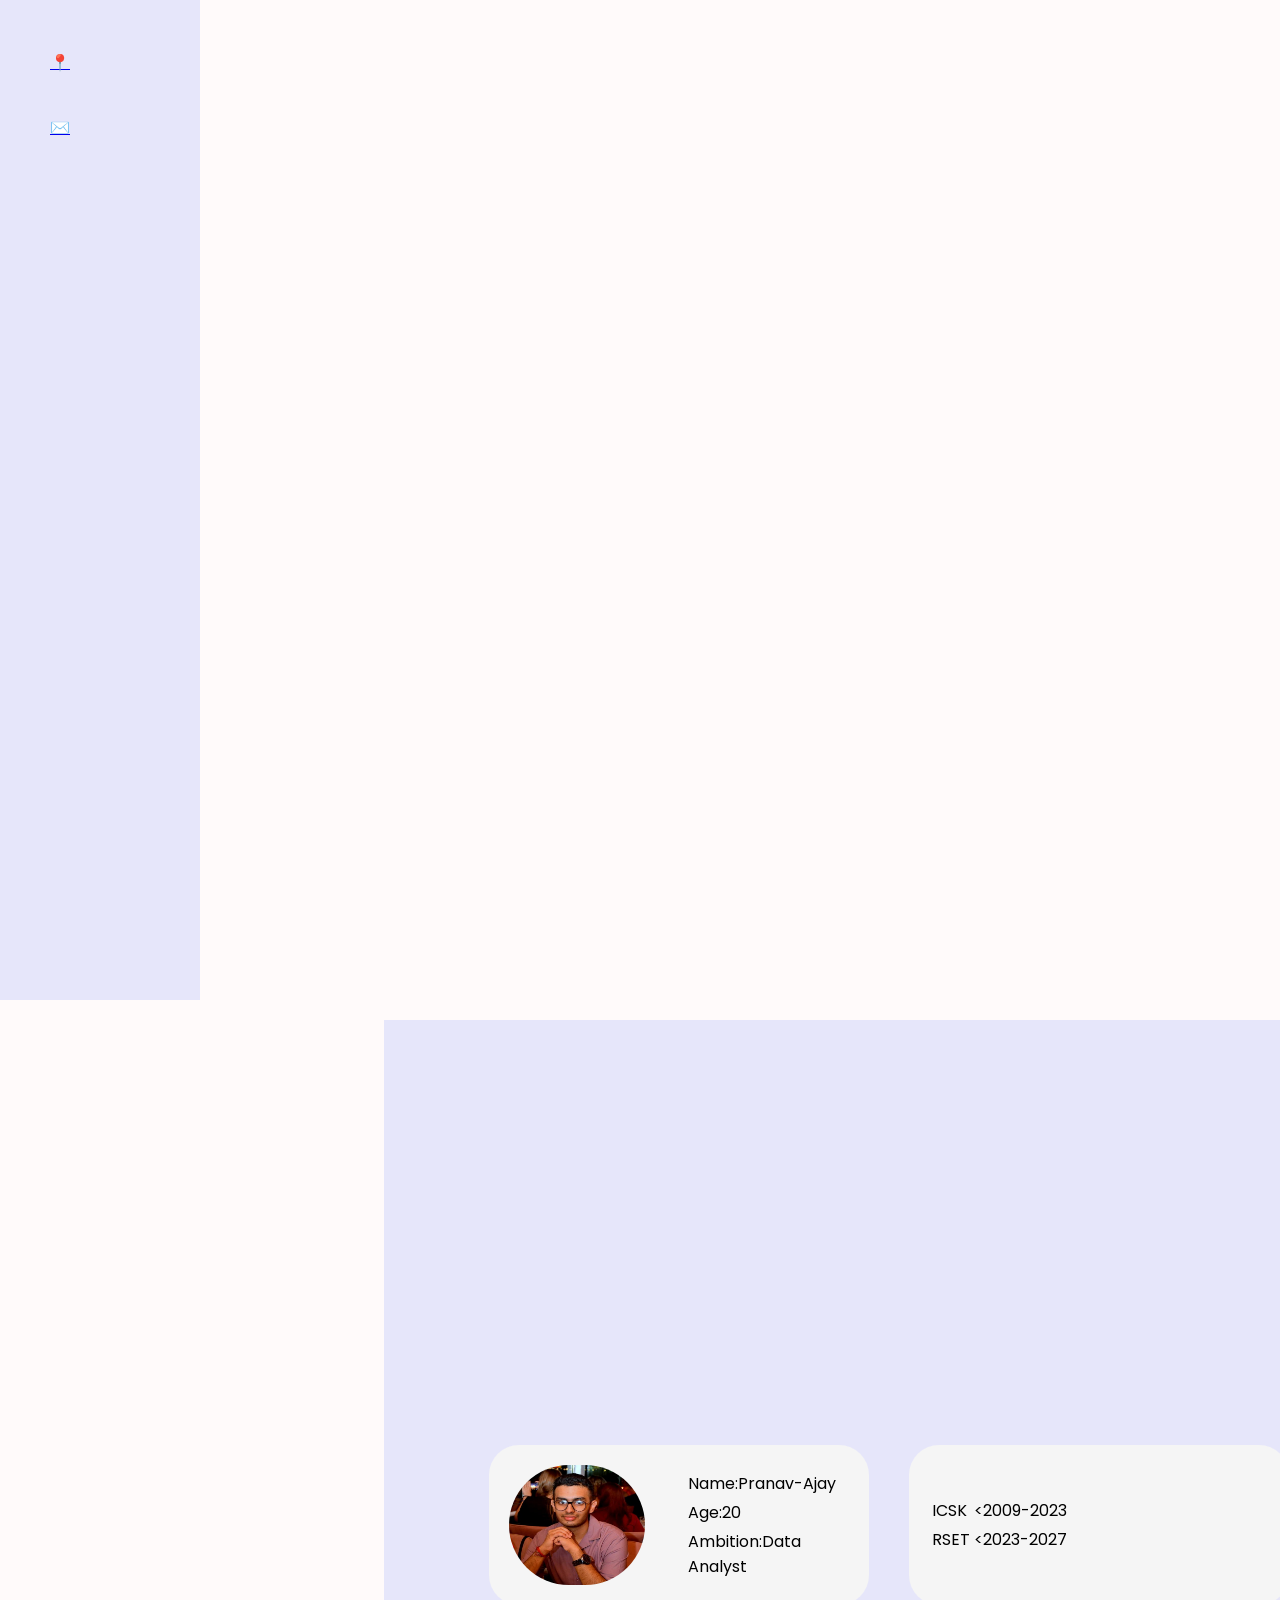
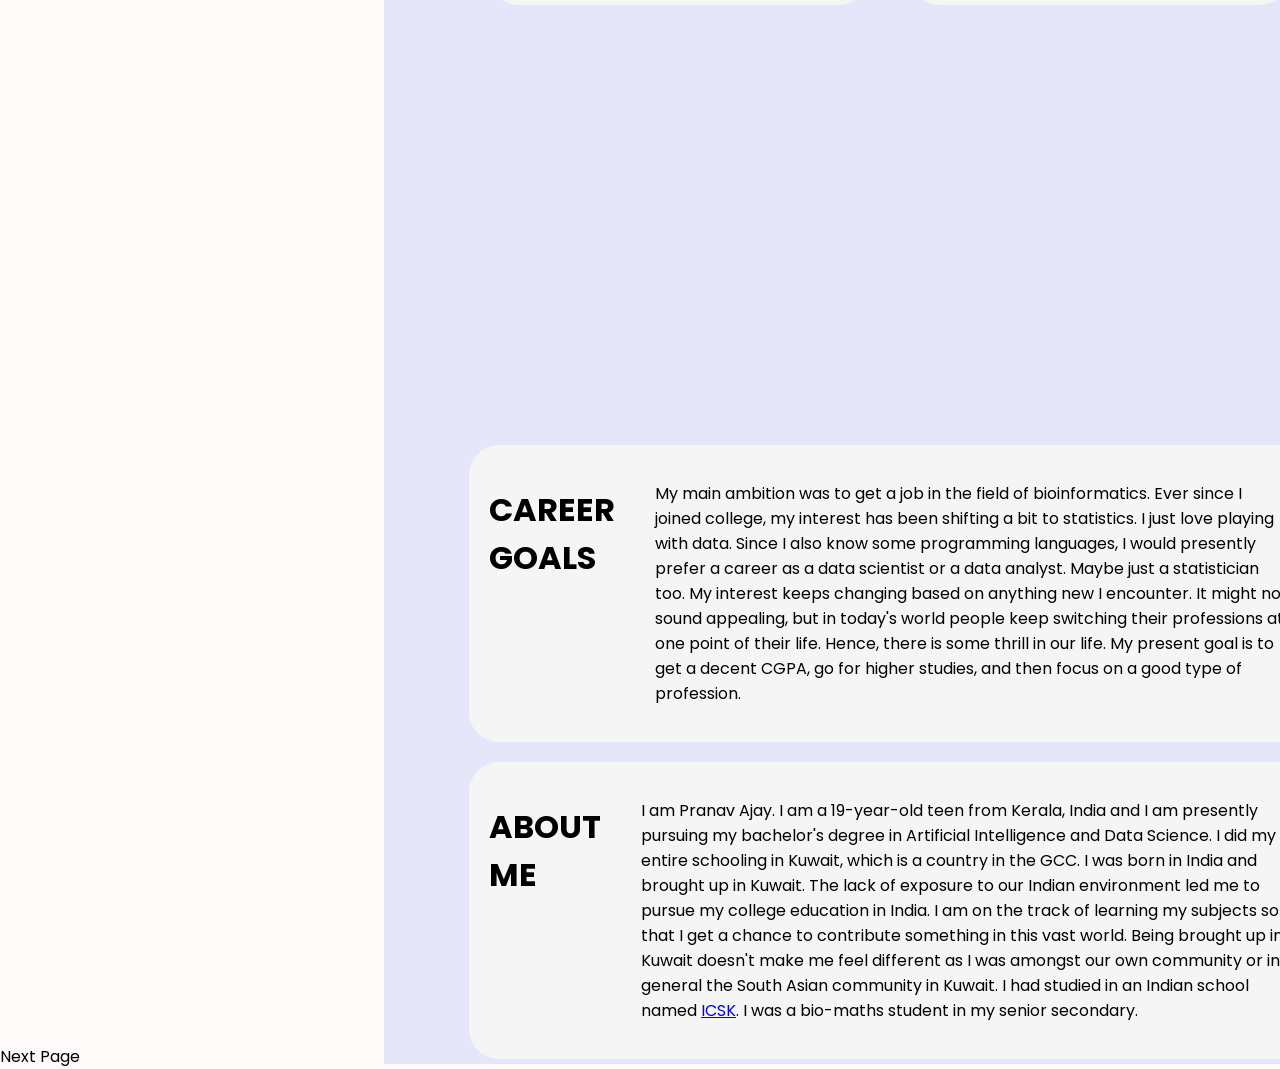
==== index.html @ d14c3942 "Update index.html" ====
<html>
  <head><title>DASHBOARD</title>
  <link
href="https://fonts.googleapis.com/css2?family=Poppins&display=swap"
rel="stylesheet">
  <link rel="stylesheet" href="styles.css">
  </head>
  <body>
    <div>
    <a href="https://share.google/LlhhssQ0oXfsB7yDn">📍</a>    
    <a href="https://mail.google.com/mail/u/0/#inbox">✉️</a>
    </div>
    <div class="king">
    <div class="master">
    <div class="a">
    <img src="me.jpg">
    <table>
    <tr><td>Name:Pranav-Ajay</td></tr>
    <tr><td>Age:20</td></tr>
    <tr><td>Ambition:Data Analyst</td></tr>
    </table>
    </div>
    <div class="d">
    <table>
      <tr><td>ICSK</td><td><2009-2023</td></tr>
      <tr><td>RSET</td><td><2023-2027</td></tr>
    </table>
    </div>
</div>
    <div class="c">
    <h1>CAREER GOALS</h1>
<p>     
My main ambition was to get a job in the field of bioinformatics. Ever since I joined college, my interest has been shifting a bit to statistics. I just love playing with data. Since I also know some programming languages, I would presently prefer a career as a data scientist or a data analyst. Maybe just a statistician too. My interest keeps changing based on anything new I encounter. It might not sound appealing, but in today's world people keep switching their professions at one point of their life. Hence, there is some thrill in our life. My present goal is to get a decent CGPA, go for higher studies, and then focus on a good type of profession. </p>
</div>
<div class="b">
    <h1>ABOUT ME</h1> 
    <p> I am Pranav Ajay. I am a 19-year-old teen from Kerala, India and I am presently pursuing my bachelor's degree in Artificial Intelligence and Data Science. I did my entire schooling in Kuwait, which is a country in the GCC. I was born in India and brought up in Kuwait. The lack of exposure to our Indian environment led me to pursue my college education in India. I am on the track of learning my subjects so that I get a chance to contribute something in this vast world. Being brought up in Kuwait doesn't make me feel different as I was amongst our own community or in general the South Asian community in Kuwait. I had studied in an Indian school named <a href="https://en.wikipedia-on-ipfs.org/wiki/Indian_Community_School" target="_blank">ICSK</a>. I was a bio-maths student in my senior secondary. </p>
  </div>
</div>
  
  <footer><a>Next Page</a></footer>
  
   
   </body>
</html>
---- styles.css ----
body{
  font-family:Poppins,sans-serif;
  background-color:#FFFAFA;
  displau:flex;
  flex-direction:row;
  margin:0;}

div{
  gap:40px;
  display:flex;
  flex-direction:column;
  align-items:flex-start;

  width:100px;
  min-height:100vh;

  padding:50px;
  background-color:#E6E6FA;
}

div.king{
  position:relative;
  left:30%;
  top:20px;
  display:flex;
  flex-direction:column;
  align-items:center;
  gap:20px;

  width:80%;
  max-width:1000px;

  padding:5px;
}

div.master{
  display:flex;
  flex-direction:row;
  align-items:center;

  width:80%;
  max-width:1000px;
}

div.d{
    flex:1;

  min-height:120px;

  display:flex;
  align-items:center;
  flex-direction:row;

  padding:20px;

  background-color:#F5F5F5;
  border-radius:30px;}

div.a{
  flex:1;

  min-height:120px;

  display:flex;
  align-items:center;
  flex-direction:row;

  padding:20px;

  background-color:#F5F5F5;
  border-radius:30px;
}

div.b{
    flex:1;

  min-height:120px;
  width:80%;
  display:flex;
  flex-direction:row;
  justify-content:center;

  padding:20px;

  background-color:#F5F5F5;
  border-radius:30px;
}

div.c{
  flex:1;

  min-height:120px;
  width:80%;
  display:flex;
  flex-direction:row;
  justify-content:center;

  padding:20px;

  background-color:#F5F5F5;
  border-radius:30px;
}
img{
  border-radius:70px;
  height:120px;
  max-height:300px;
  width:150px;
  max-width:350px;}

footer{
  align-items:center;
  justify-content:center;
  displey:flex;
}
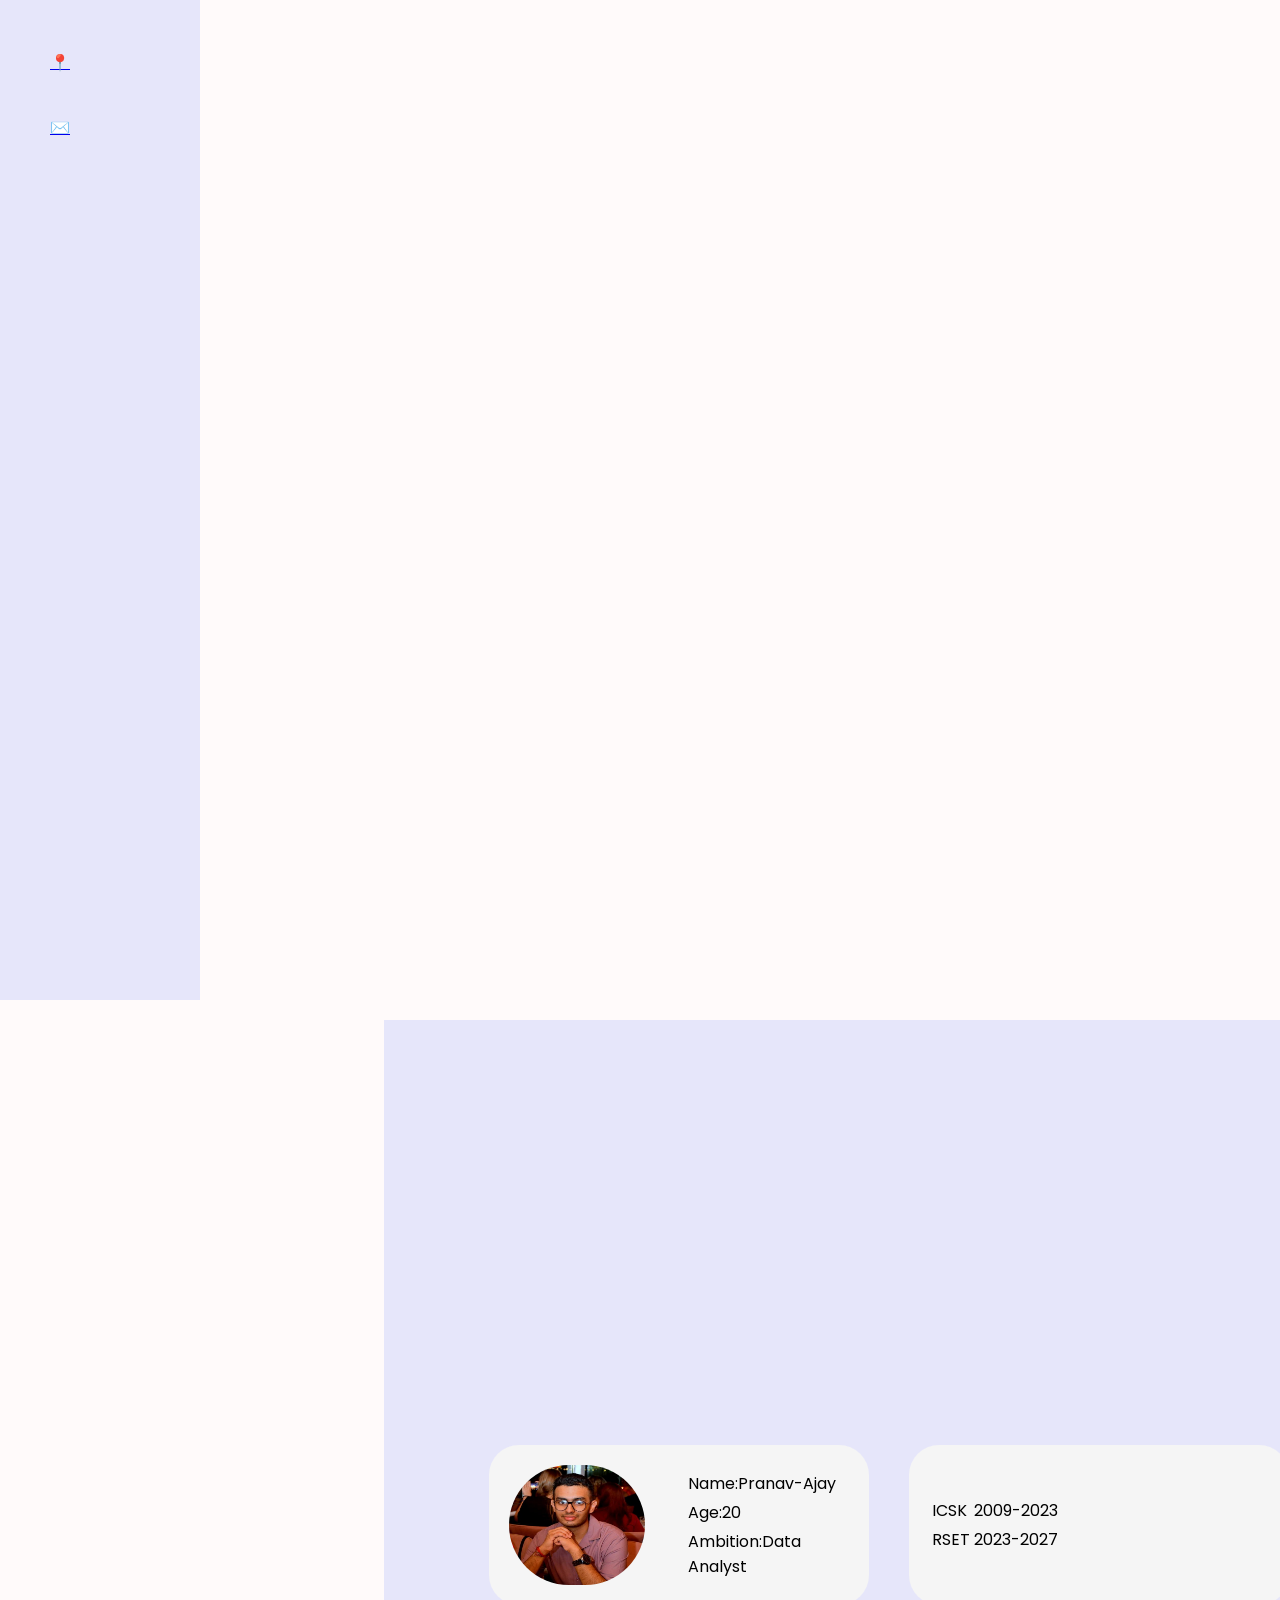
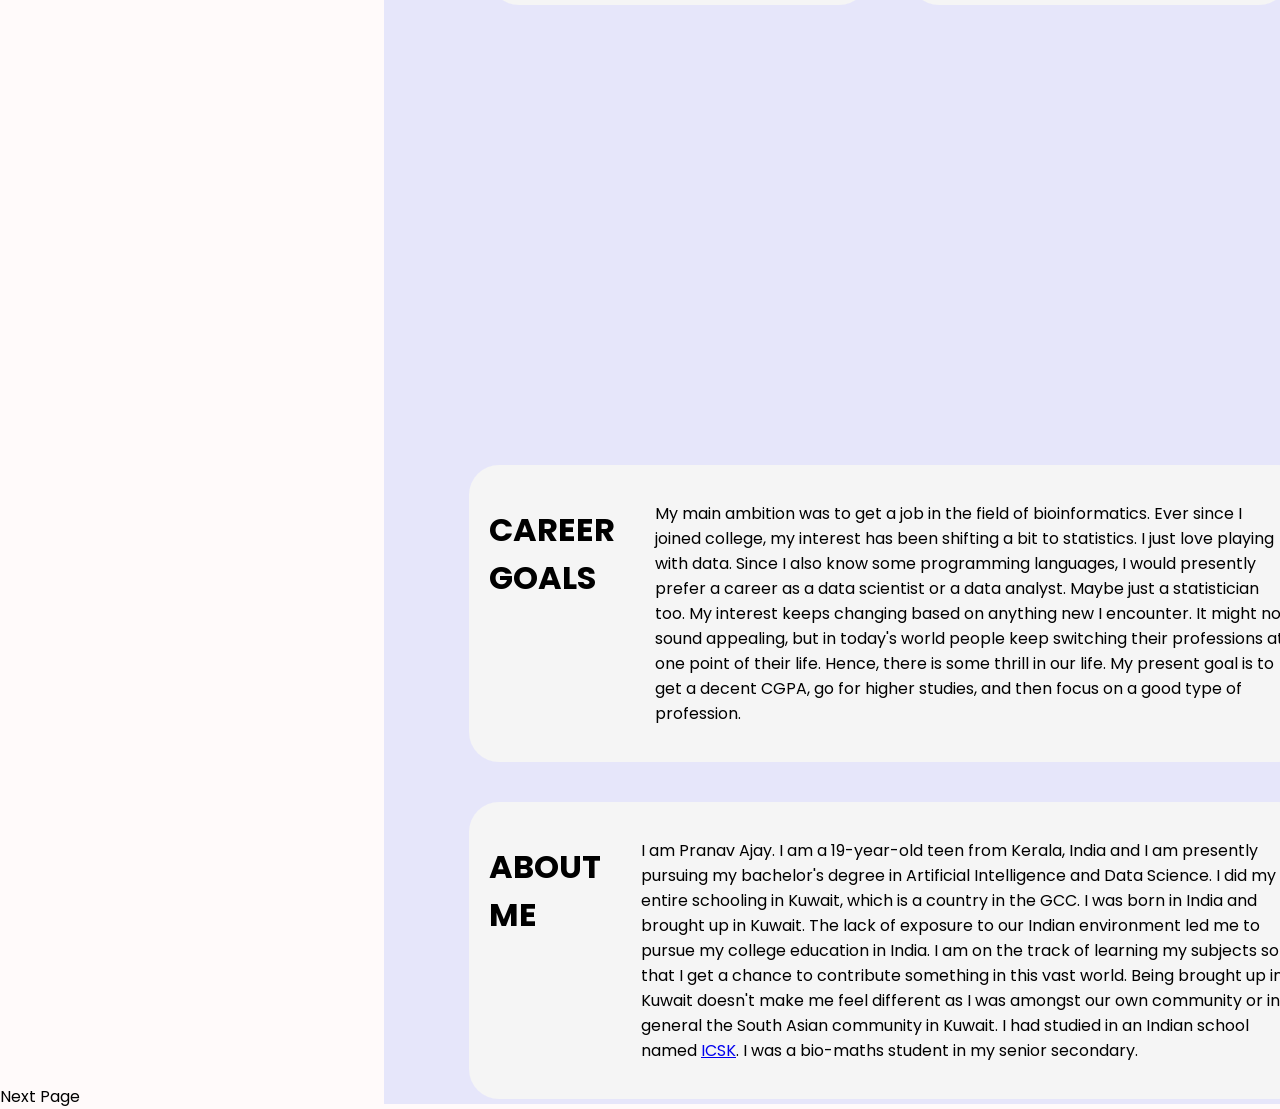
==== commit 5dd0446a: "Update index.html" ====
--- a/index.html
+++ b/index.html
@@ -22,8 +22,8 @@
     </div>
     <div class="d">
     <table>
-      <tr><td>ICSK</td><td><2009-2023</td></tr>
-      <tr><td>RSET</td><td><2023-2027</td></tr>
+      <tr><td>ICSK</td><td>2009-2023</td></tr>
+      <tr><td>RSET</td><td>2023-2027</td></tr>
     </table>
     </div>
 </div>
--- a/styles.css
+++ b/styles.css
@@ -18,14 +18,13 @@
   background-color:#E6E6FA;
 }
 
-div.king{
+.king{
   position:relative;
   left:30%;
   top:20px;
   display:flex;
   flex-direction:column;
   align-items:center;
-  gap:20px;
 
   width:80%;
   max-width:1000px;
@@ -33,7 +32,7 @@
   padding:5px;
 }
 
-div.master{
+.master{
   display:flex;
   flex-direction:row;
   align-items:center;
@@ -42,7 +41,7 @@
   max-width:1000px;
 }
 
-div.d{
+.d{
     flex:1;
 
   min-height:120px;
@@ -56,7 +55,7 @@
   background-color:#F5F5F5;
   border-radius:30px;}
 
-div.a{
+.a{
   flex:1;
 
   min-height:120px;
@@ -71,7 +70,7 @@
   border-radius:30px;
 }
 
-div.b{
+.b{
     flex:1;
 
   min-height:120px;
@@ -86,7 +85,7 @@
   border-radius:30px;
 }
 
-div.c{
+.c{
   flex:1;
 
   min-height:120px;
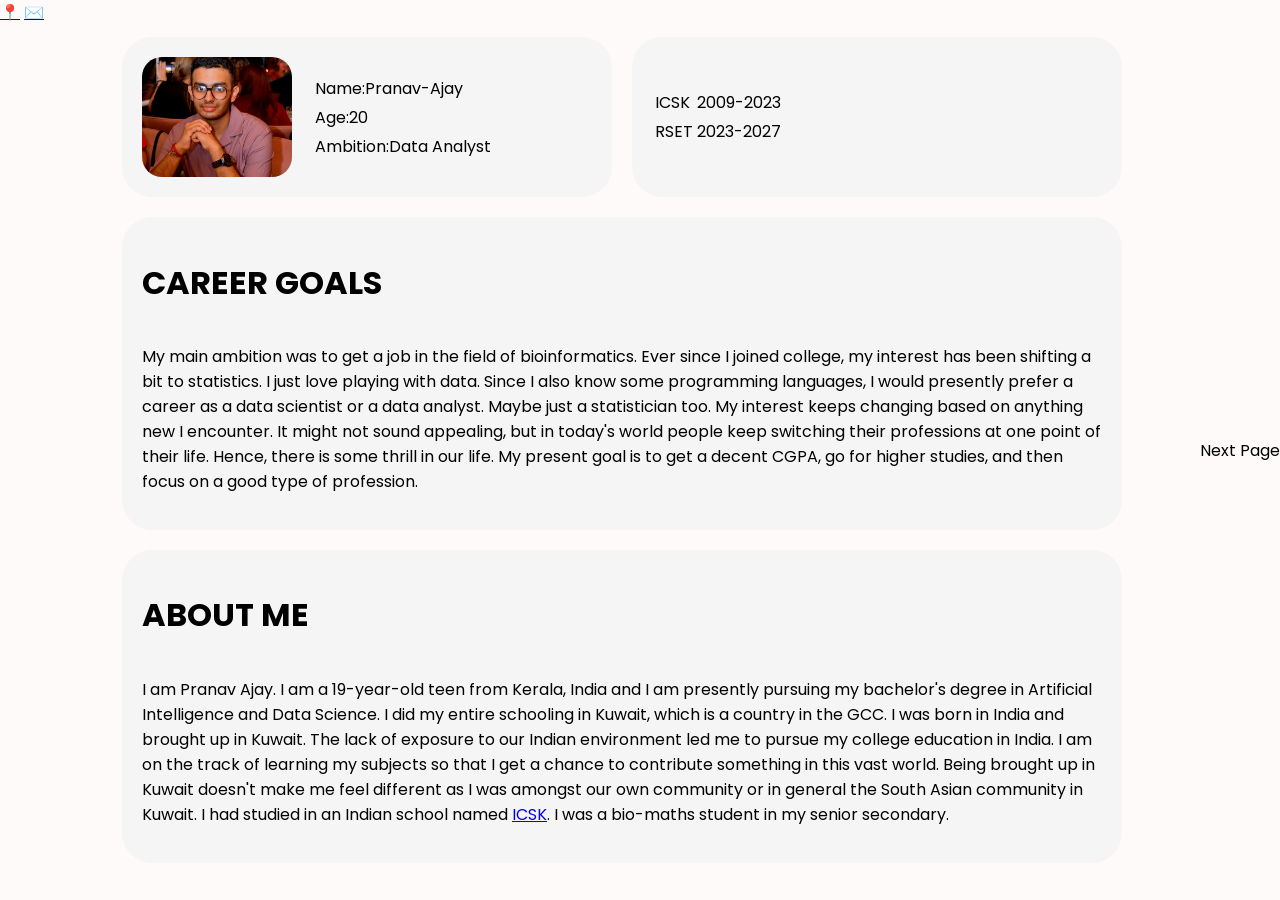
==== commit 4fa2e2cc: "Update index.html" ====
--- a/index.html
+++ b/index.html
@@ -6,7 +6,7 @@
   <link rel="stylesheet" href="styles.css">
   </head>
   <body>
-    <div>
+    <div class="side">
     <a href="https://share.google/LlhhssQ0oXfsB7yDn">📍</a>    
     <a href="https://mail.google.com/mail/u/0/#inbox">✉️</a>
     </div>
--- a/styles.css
+++ b/styles.css
@@ -1,35 +1,27 @@
 body{
   font-family:Poppins,sans-serif;
   background-color:#FFFAFA;
-  displau:flex;
+
+  display:flex;
   flex-direction:row;
-  margin:0;}
 
-div{
-  gap:40px;
-  display:flex;
-  flex-direction:column;
-  align-items:flex-start;
-
-  width:100px;
-  min-height:100vh;
-
-  padding:50px;
-  background-color:#E6E6FA;
+  margin:0;
 }
 
 .king{
   position:relative;
-  left:30%;
-  top:20px;
+
   display:flex;
   flex-direction:column;
   align-items:center;
 
+  gap:20px;
+
   width:80%;
   max-width:1000px;
 
-  padding:5px;
+  margin:auto;
+  padding:20px;
 }
 
 .master{
@@ -37,32 +29,21 @@
   flex-direction:row;
   align-items:center;
 
-  width:80%;
-  max-width:1000px;
+  gap:20px;
+
+  width:100%;
 }
 
-.d{
-    flex:1;
-
-  min-height:120px;
-
-  display:flex;
-  align-items:center;
-  flex-direction:row;
-
-  padding:20px;
-
-  background-color:#F5F5F5;
-  border-radius:30px;}
-
-.a{
+.a,.d{
   flex:1;
 
   min-height:120px;
 
   display:flex;
+  flex-direction:row;
   align-items:center;
-  flex-direction:row;
+
+  gap:20px;
 
   padding:20px;
 
@@ -70,14 +51,13 @@
   border-radius:30px;
 }
 
-.b{
-    flex:1;
+.b,.c{
+  flex:1;
 
   min-height:120px;
-  width:80%;
+
   display:flex;
-  flex-direction:row;
-  justify-content:center;
+  flex-direction:column;
 
   padding:20px;
 
@@ -85,29 +65,16 @@
   border-radius:30px;
 }
 
-.c{
-  flex:1;
+img{
+  width:150px;
+  height:120px;
 
-  min-height:120px;
-  width:80%;
-  display:flex;
-  flex-direction:row;
-  justify-content:center;
-
-  padding:20px;
-
-  background-color:#F5F5F5;
-  border-radius:30px;
+  border-radius:20px;
+  object-fit:cover;
 }
-img{
-  border-radius:70px;
-  height:120px;
-  max-height:300px;
-  width:150px;
-  max-width:350px;}
 
 footer{
+  display:flex;
+  justify-content:center;
   align-items:center;
-  justify-content:center;
-  displey:flex;
 }
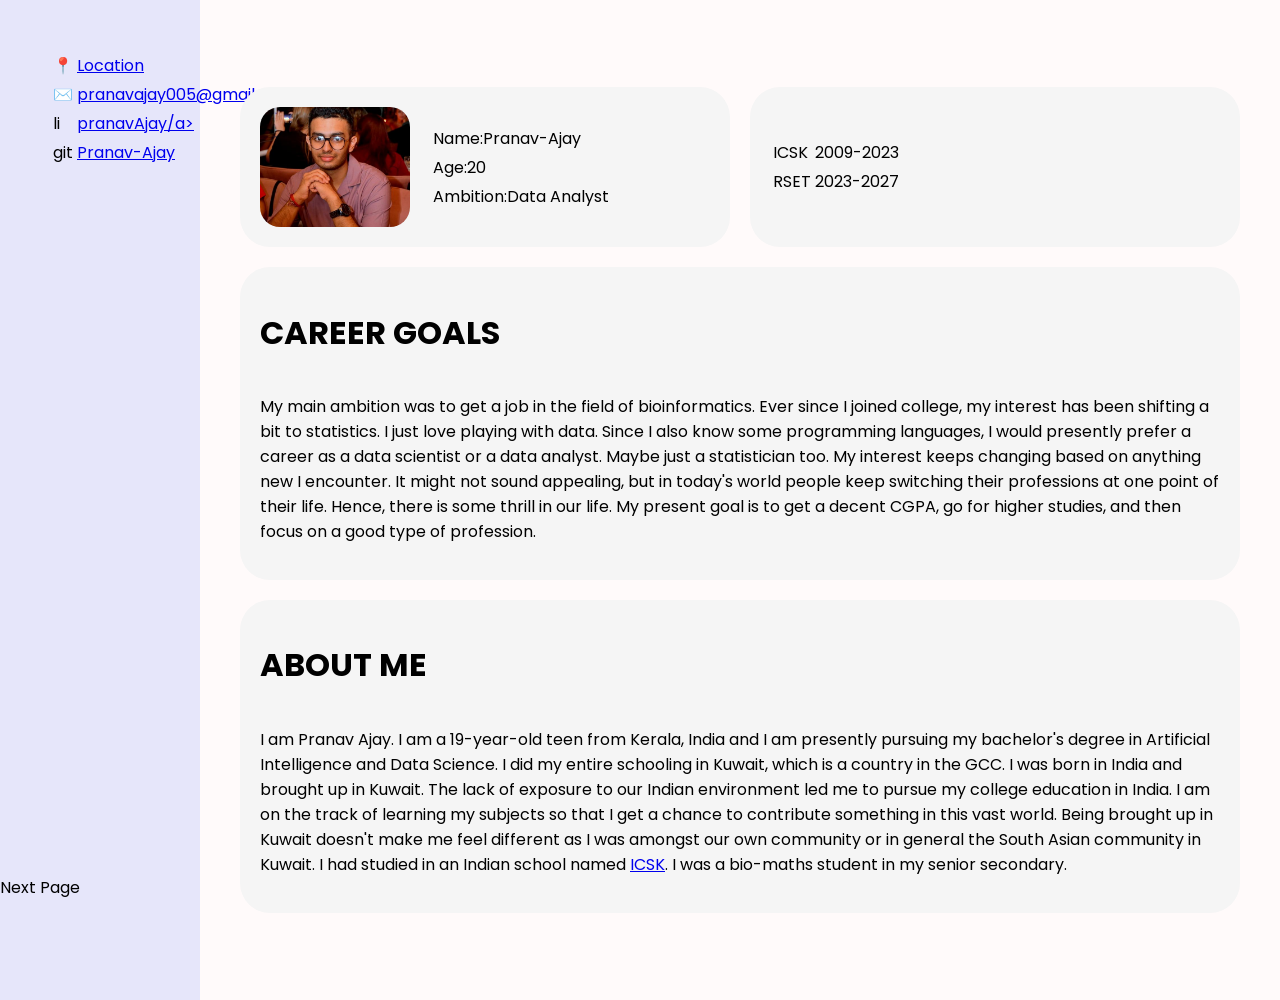
==== commit f76eacb8: "Update index.html" ====
--- a/index.html
+++ b/index.html
@@ -7,8 +7,12 @@
   </head>
   <body>
     <div class="side">
-    <a href="https://share.google/LlhhssQ0oXfsB7yDn">📍</a>    
-    <a href="https://mail.google.com/mail/u/0/#inbox">✉️</a>
+    <table>
+    <tr><td>📍</td><td><a href="https://share.google/LlhhssQ0oXfsB7yDn">Location</a></td></tr>
+    <tr><td>✉️</td><td><a href="https://mail.google.com/mail/u/0/#inbox">pranavajay005@gmail.com</a>
+    <tr><td>li</td><td><a href="https://www.linkedin.com/jobs/">pranavAjay/a>
+    <tr><td>git</td><td><a href="https://github.com/Pranav-Ajay">Pranav-Ajay</a>
+      </table>
     </div>
     <div class="king">
     <div class="master">
--- a/styles.css
+++ b/styles.css
@@ -7,6 +7,8 @@
 
   margin:0;
 }
+
+.side{ gap:40px; display:flex; flex-direction:column; align-items:flex-start; width:100px; min-height:100vh; padding:50px; background-color:#E6E6FA; }
 
 .king{
   position:relative;
@@ -75,6 +77,7 @@
 
 footer{
   display:flex;
+  position:absolute;
+  bottom:0px;
   justify-content:center;
-  align-items:center;
 }
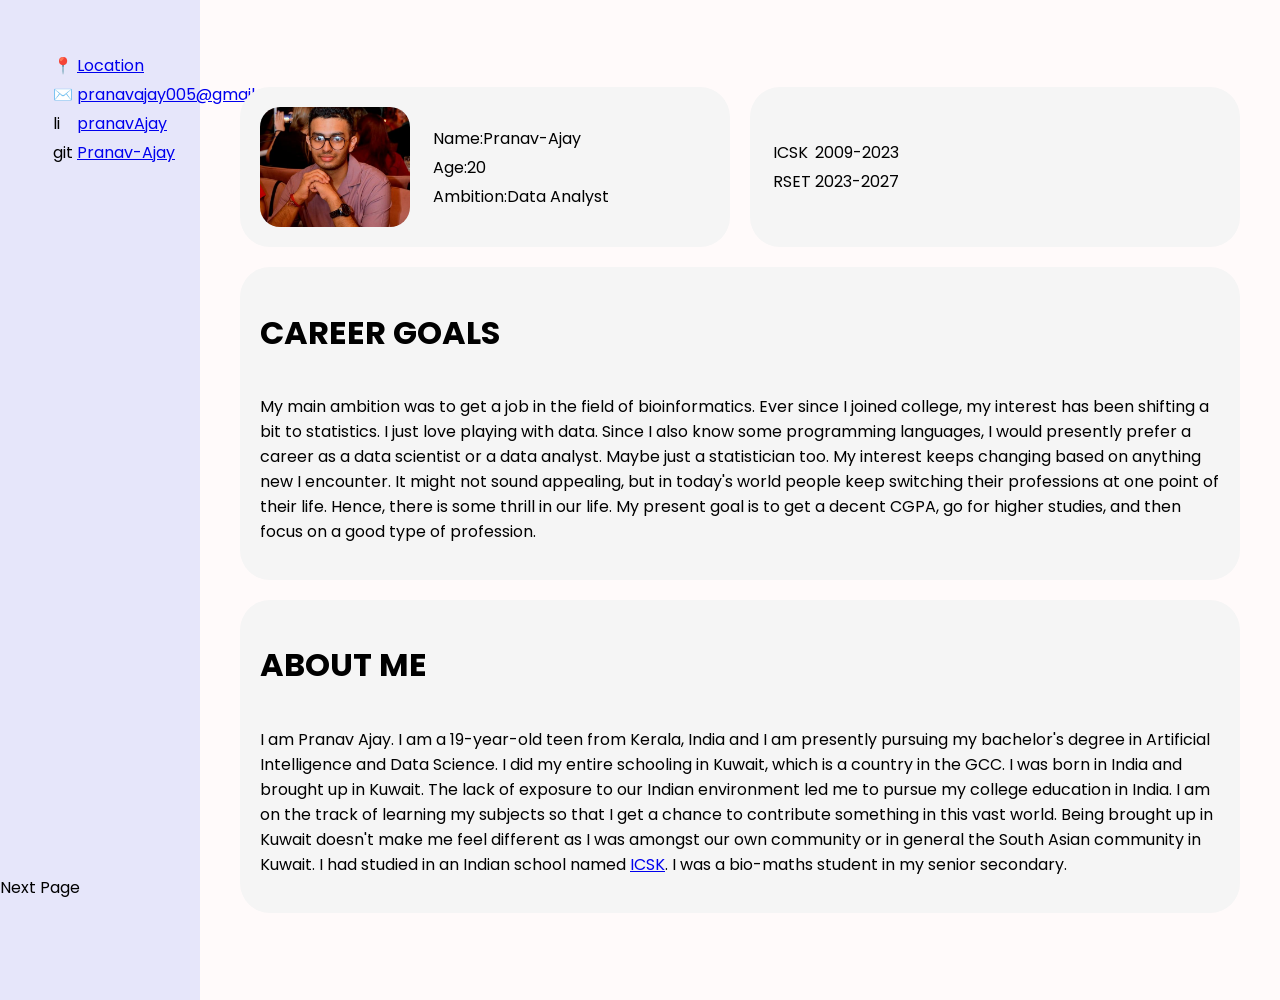
==== commit ddcfee9f: "Update index.html" ====
--- a/index.html
+++ b/index.html
@@ -10,7 +10,7 @@
     <table>
     <tr><td>📍</td><td><a href="https://share.google/LlhhssQ0oXfsB7yDn">Location</a></td></tr>
     <tr><td>✉️</td><td><a href="https://mail.google.com/mail/u/0/#inbox">pranavajay005@gmail.com</a>
-    <tr><td>li</td><td><a href="https://www.linkedin.com/jobs/">pranavAjay/a>
+    <tr><td>li</td><td><a href="https://www.linkedin.com/jobs/">pranavAjay</a>
     <tr><td>git</td><td><a href="https://github.com/Pranav-Ajay">Pranav-Ajay</a>
       </table>
     </div>
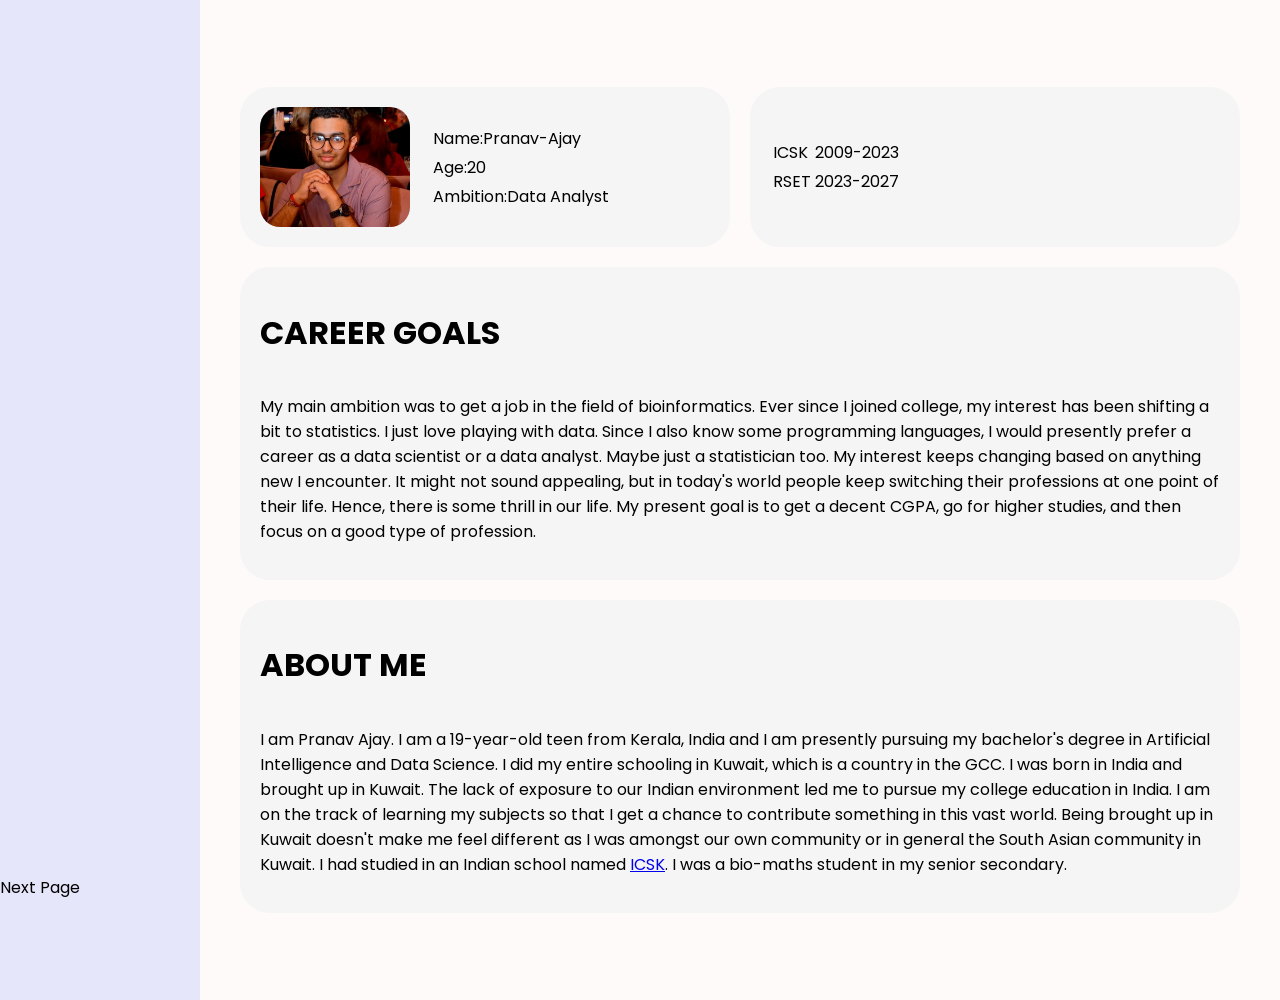
==== commit 73e1c798: "Update index.html" ====
--- a/index.html
+++ b/index.html
@@ -7,12 +7,6 @@
   </head>
   <body>
     <div class="side">
-    <table>
-    <tr><td>📍</td><td><a href="https://share.google/LlhhssQ0oXfsB7yDn">Location</a></td></tr>
-    <tr><td>✉️</td><td><a href="https://mail.google.com/mail/u/0/#inbox">pranavajay005@gmail.com</a>
-    <tr><td>li</td><td><a href="https://www.linkedin.com/jobs/">pranavAjay</a>
-    <tr><td>git</td><td><a href="https://github.com/Pranav-Ajay">Pranav-Ajay</a>
-      </table>
     </div>
     <div class="king">
     <div class="master">
--- a/styles.css
+++ b/styles.css
@@ -78,6 +78,7 @@
 footer{
   display:flex;
   position:absolute;
-  bottom:0px;
-  justify-content:center;
+  bottom:0;
+  align-items:center;
+  background-color:#E6E6FA;
 }
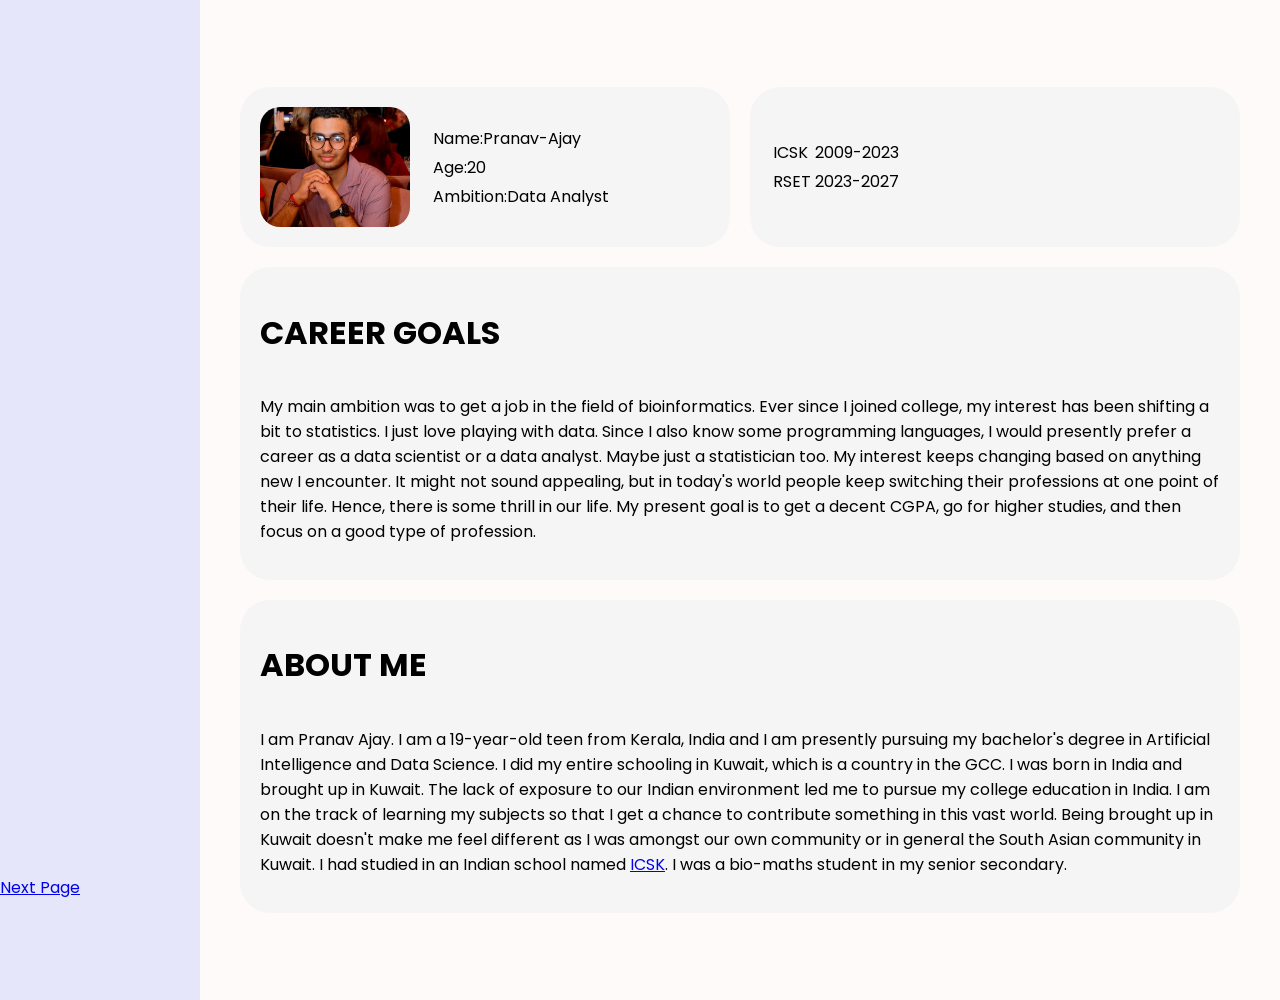
==== commit e400f2c6: "Update index.html" ====
--- a/index.html
+++ b/index.html
@@ -36,7 +36,7 @@
   </div>
 </div>
   
-  <footer><a>Next Page</a></footer>
+  <footer><a href="project.html">Next Page</a></footer>
   
    
    </body>
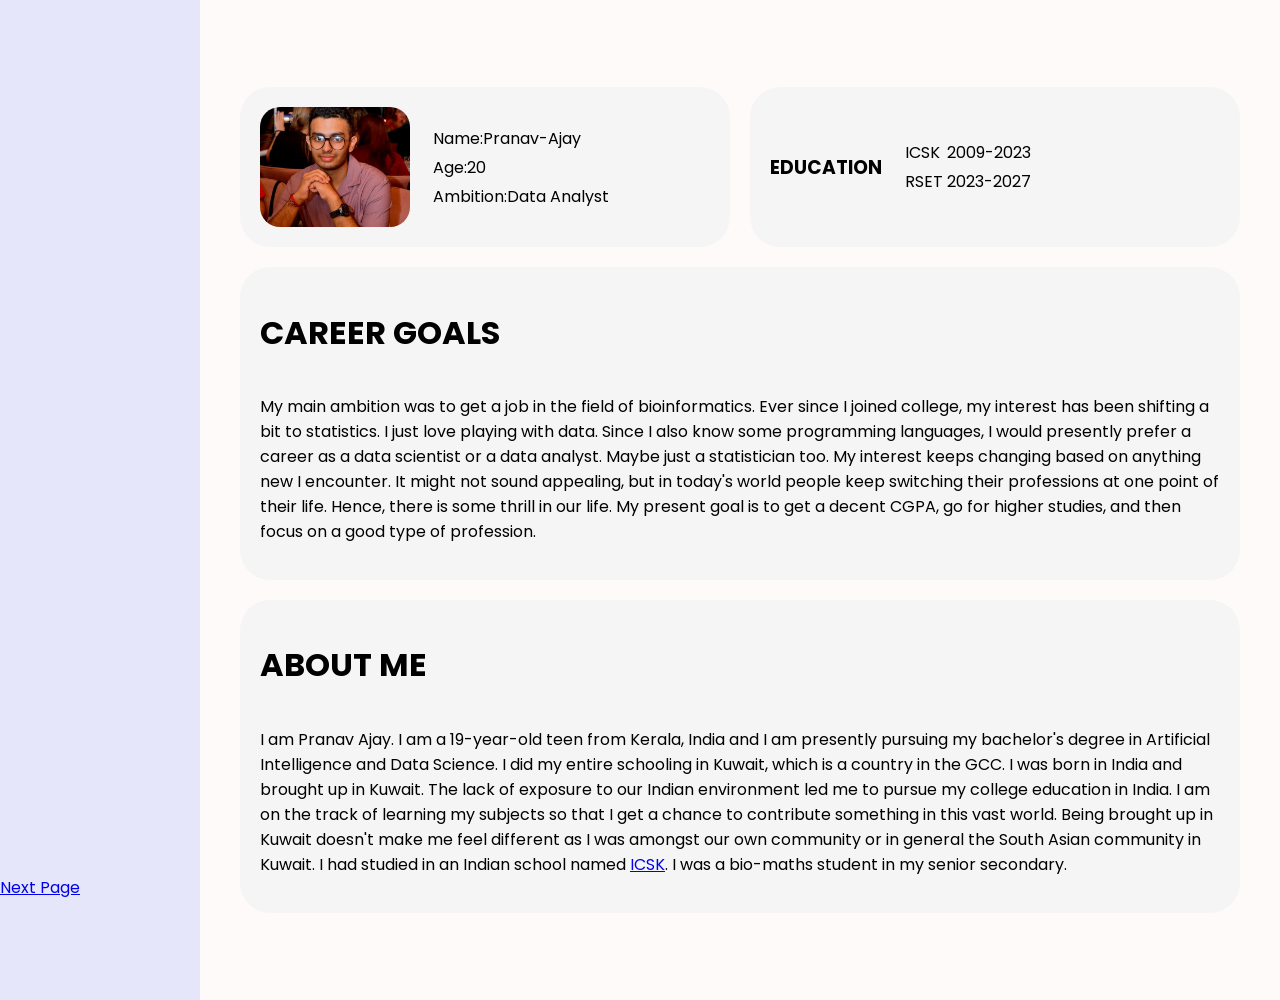
==== commit 2281efa6: "Update index.html" ====
--- a/index.html
+++ b/index.html
@@ -20,6 +20,7 @@
     </div>
     <div class="d">
     <table>
+      <h3>EDUCATION</h3>
       <tr><td>ICSK</td><td>2009-2023</td></tr>
       <tr><td>RSET</td><td>2023-2027</td></tr>
     </table>
